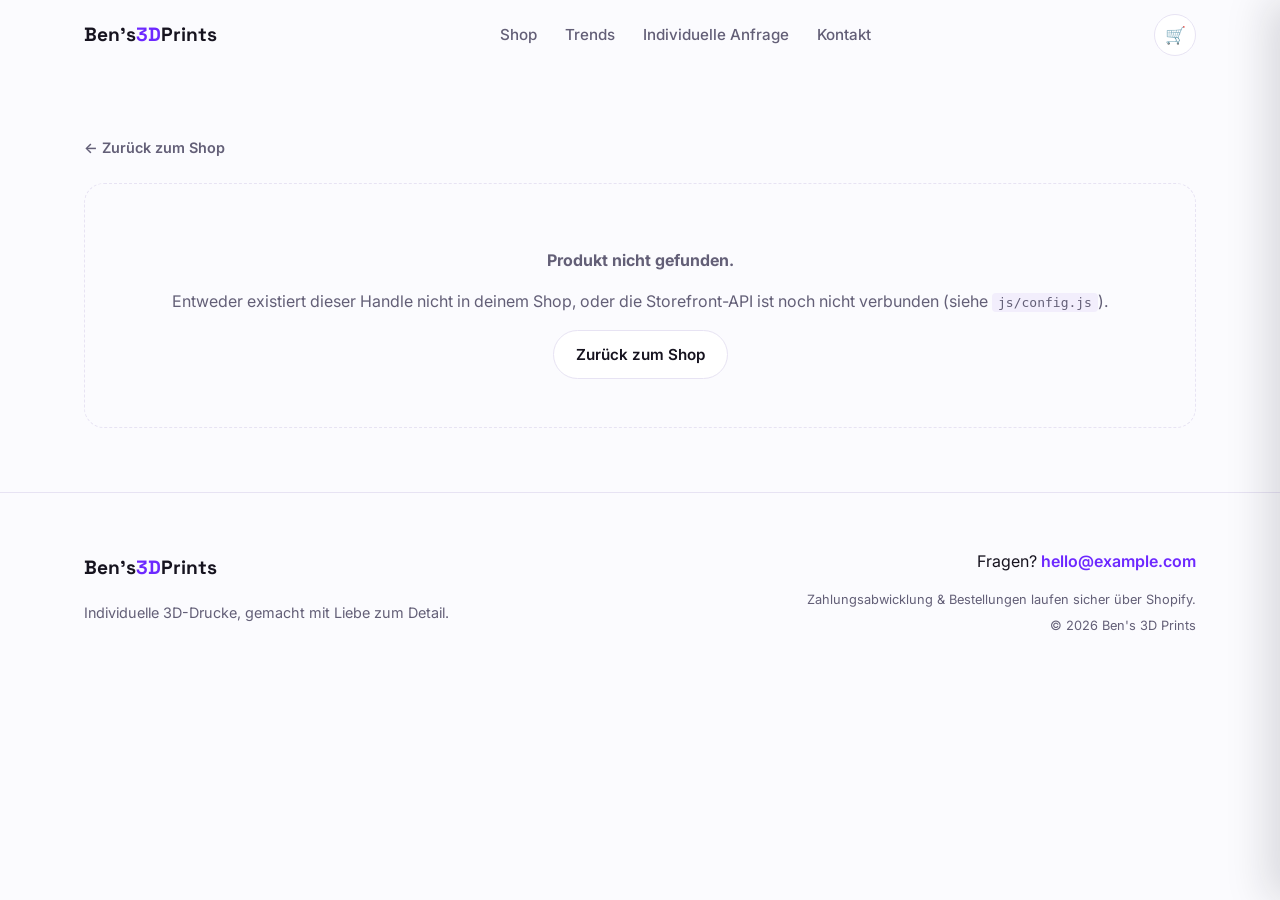
==== product.html @ a78315d1 "Build modern Shopify Storefront API shop with custom request form Replace the initial static prototy" ====
<!doctype html>
<html lang="de">
<head>
<meta charset="UTF-8">
<meta name="viewport" content="width=device-width, initial-scale=1.0">
<title>Produkt — Ben's 3D Prints</title>
<meta name="description" content="Produktdetails bei Ben's 3D Prints — direkt über Shopify bestellen.">
<link rel="preconnect" href="https://cdn.shopify.com">
<link rel="preconnect" href="https://fonts.googleapis.com">
<link rel="preconnect" href="https://fonts.gstatic.com" crossorigin>
<link href="https://fonts.googleapis.com/css2?family=Space+Grotesk:wght@500;700&family=Inter:wght@400;500;600;700&display=swap" rel="stylesheet">
<link rel="icon" href="data:image/svg+xml,%3Csvg xmlns='http://www.w3.org/2000/svg' viewBox='0 0 100 100'%3E%3Crect width='100' height='100' rx='24' fill='%236d28ff'/%3E%3Ctext x='50' y='68' font-size='58' text-anchor='middle' fill='white' font-family='sans-serif' font-weight='bold'%3EB%3C/text%3E%3C/svg%3E">
<link rel="stylesheet" href="css/style.css">
</head>
<body>

<header class="site-header">
  <div class="container header-inner">
    <a href="index.html#top" class="logo">Ben's<span>3D</span>Prints</a>

    <nav class="main-nav" id="main-nav">
      <a href="index.html#shop">Shop</a>
      <a href="index.html#trends">Trends</a>
      <a href="index.html#request">Individuelle Anfrage</a>
      <a href="index.html#contact">Kontakt</a>
    </nav>

    <div class="header-actions">
      <button type="button" class="icon-btn" data-cart-toggle aria-label="Warenkorb öffnen">
        🛒<span class="cart-count" data-cart-count>0</span>
      </button>
      <button type="button" class="icon-btn nav-toggle" id="nav-toggle" aria-label="Menü öffnen" aria-expanded="false">
        <span></span><span></span><span></span>
      </button>
    </div>
  </div>
</header>

<main>
  <section class="section product-page-section">
    <div class="container">
      <a href="index.html#shop" class="back-link">← Zurück zum Shop</a>

      <div id="product-page-content" class="product-page" hidden>
        <div class="product-gallery" id="product-gallery"></div>

        <div class="product-info">
          <h1 id="product-title"></h1>
          <p class="product-price" id="product-price"></p>

          <div class="product-options" id="product-options"></div>

          <div class="qty-row">
            <span class="option-label">Menge</span>
            <div class="qty-stepper">
              <button type="button" class="qty-btn" id="product-qty-decrease" aria-label="Menge verringern">−</button>
              <span class="qty-value" id="product-qty-value">1</span>
              <button type="button" class="qty-btn" id="product-qty-increase" aria-label="Menge erhöhen">+</button>
            </div>
          </div>

          <button type="button" id="product-add-btn" class="btn btn-primary btn-lg btn-block" disabled>Lädt …</button>

          <div class="product-description" id="product-description"></div>
        </div>
      </div>
    </div>
  </section>

  <section class="section related-section" id="related-section" hidden>
    <div class="container">
      <h2 class="section-title">Das könnte dir auch gefallen</h2>
      <div class="product-grid" data-related-grid></div>
    </div>
  </section>
</main>

<footer id="contact" class="site-footer">
  <div class="container footer-inner">
    <div>
      <p class="logo">Ben's<span>3D</span>Prints</p>
      <p class="footer-tagline">Individuelle 3D-Drucke, gemacht mit Liebe zum Detail.</p>
    </div>
    <div class="footer-contact">
      <p>Fragen? <a href="mailto:hello@example.com">hello@example.com</a></p>
      <p class="footer-note">Zahlungsabwicklung &amp; Bestellungen laufen sicher über Shopify.</p>
      <p class="footer-note">© <span id="footer-year"></span> Ben's 3D Prints</p>
    </div>
  </div>
</footer>

<!-- WARENKORB -->
<div class="cart-overlay" id="cart-overlay"></div>
<aside class="cart-drawer" id="cart-drawer" aria-label="Warenkorb">
  <div class="cart-drawer-header">
    <h2>Warenkorb</h2>
    <button type="button" class="icon-btn" id="cart-close-btn" aria-label="Warenkorb schließen">✕</button>
  </div>
  <div class="cart-drawer-body">
    <p id="cart-empty" class="cart-empty">Dein Warenkorb ist noch leer.</p>
    <ul id="cart-lines" class="cart-lines"></ul>
  </div>
  <div class="cart-drawer-footer">
    <div class="cart-subtotal-row">
      <span>Zwischensumme</span>
      <span id="cart-subtotal">0,00 €</span>
    </div>
    <button type="button" id="cart-checkout-btn" class="btn btn-primary btn-lg btn-block" disabled>Zur Kasse</button>
  </div>
</aside>

<script src="js/config.js"></script>
<script src="js/shopify-client.js"></script>
<script src="js/cart.js"></script>
<script src="js/product-page.js"></script>
<script src="js/main.js"></script>
</body>
</html>
---- css/style.css ----
:root {
  --bg: #fbfbfe;
  --bg-alt: #f2eefc;
  --surface: #ffffff;
  --text: #16131f;
  --text-dim: #635f77;
  --primary: #6d28ff;
  --primary-hover: #5a1de0;
  --primary-soft: #efe8ff;
  --accent: #06d6a0;
  --pink: #ff3d81;
  --warn: #ff6b6b;
  --border: #e7e3f3;
  --radius: 20px;
  --radius-sm: 12px;
  --max-width: 1160px;
  --shadow: 0 12px 32px -12px rgba(109, 40, 255, 0.18);
  --font-display: "Space Grotesk", "Inter", sans-serif;
  --font-body: "Inter", "Segoe UI", sans-serif;
}

* { box-sizing: border-box; }

html { scroll-behavior: smooth; }

body {
  margin: 0;
  font-family: var(--font-body);
  background: var(--bg);
  color: var(--text);
  line-height: 1.55;
  -webkit-font-smoothing: antialiased;
}

body.cart-open { overflow: hidden; }

.container {
  max-width: var(--max-width);
  margin: 0 auto;
  padding: 0 24px;
}

a { color: inherit; }
h1, h2, h3 { font-family: var(--font-display); letter-spacing: -0.01em; }
img { max-width: 100%; display: block; }

/* Buttons */
.btn {
  display: inline-flex;
  align-items: center;
  justify-content: center;
  gap: 8px;
  padding: 12px 22px;
  border-radius: 999px;
  font-weight: 600;
  text-decoration: none;
  border: 1px solid transparent;
  cursor: pointer;
  font-size: 0.95rem;
  font-family: var(--font-body);
  transition: transform .15s ease, background .15s ease, border-color .15s ease, box-shadow .15s ease;
  background: none;
}
.btn:hover { transform: translateY(-1px); }
.btn:disabled { opacity: 0.5; cursor: not-allowed; transform: none; }
.btn-primary {
  background: linear-gradient(135deg, var(--primary), var(--pink));
  color: #fff;
  box-shadow: var(--shadow);
}
.btn-primary:hover:not(:disabled) { filter: brightness(1.05); }
.btn-ghost {
  background: var(--surface);
  border-color: var(--border);
  color: var(--text);
}
.btn-ghost:hover { border-color: var(--primary); color: var(--primary); }
.btn-lg { padding: 14px 28px; font-size: 1rem; }
.btn-sm { padding: 9px 16px; font-size: 0.85rem; }
.btn-block { width: 100%; }

.icon-btn {
  position: relative;
  width: 42px;
  height: 42px;
  border-radius: 50%;
  border: 1px solid var(--border);
  background: var(--surface);
  font-size: 1.05rem;
  display: inline-flex;
  align-items: center;
  justify-content: center;
  cursor: pointer;
}
.icon-btn:hover { border-color: var(--primary); }

.cart-count {
  position: absolute;
  top: -4px;
  right: -4px;
  min-width: 18px;
  height: 18px;
  padding: 0 4px;
  border-radius: 999px;
  background: var(--pink);
  color: #fff;
  font-size: 0.65rem;
  font-weight: 700;
  display: none;
  align-items: center;
  justify-content: center;
  line-height: 1;
}
.cart-count.is-visible { display: flex; }

/* Header */
.site-header {
  position: sticky;
  top: 0;
  z-index: 60;
  background: rgba(251, 251, 254, 0.85);
  backdrop-filter: blur(10px);
  border-bottom: 1px solid transparent;
  transition: border-color .2s ease, box-shadow .2s ease;
}
.site-header.is-scrolled {
  border-bottom-color: var(--border);
  box-shadow: 0 4px 20px -8px rgba(22, 19, 31, 0.08);
}
.header-inner {
  display: flex;
  align-items: center;
  justify-content: space-between;
  gap: 16px;
  padding-top: 14px;
  padding-bottom: 14px;
}
.logo {
  font-family: var(--font-display);
  font-weight: 700;
  font-size: 1.2rem;
  text-decoration: none;
  color: var(--text);
}
.logo span { color: var(--primary); }
.main-nav {
  display: flex;
  align-items: center;
  gap: 28px;
}
.main-nav a {
  text-decoration: none;
  color: var(--text-dim);
  font-size: 0.95rem;
  font-weight: 500;
}
.main-nav a:hover { color: var(--primary); }
.header-actions { display: flex; align-items: center; gap: 10px; }
.nav-toggle { display: none; flex-direction: column; gap: 4px; }
.nav-toggle span { width: 18px; height: 2px; background: var(--text); border-radius: 2px; }

@media (max-width: 800px) {
  .main-nav {
    position: fixed;
    top: 71px;
    left: 0;
    right: 0;
    background: var(--surface);
    border-bottom: 1px solid var(--border);
    flex-direction: column;
    align-items: flex-start;
    gap: 4px;
    padding: 12px 24px 20px;
    transform: translateY(-8px);
    opacity: 0;
    pointer-events: none;
    transition: opacity .15s ease, transform .15s ease;
  }
  .main-nav.is-open { opacity: 1; transform: translateY(0); pointer-events: auto; }
  .main-nav a { padding: 10px 0; width: 100%; }
  .nav-toggle { display: flex; }
}

/* Hero */
.hero {
  position: relative;
  padding: 88px 0 76px;
  overflow: hidden;
}
.hero-inner { position: relative; z-index: 2; max-width: 680px; }
.eyebrow {
  color: var(--pink);
  text-transform: uppercase;
  letter-spacing: 0.08em;
  font-size: 0.8rem;
  font-weight: 700;
  margin: 0 0 14px;
}
.hero h1 {
  font-size: clamp(2.4rem, 5.5vw, 3.6rem);
  margin: 0 0 20px;
  line-height: 1.08;
}
.highlight {
  background: linear-gradient(135deg, var(--primary), var(--pink));
  -webkit-background-clip: text;
  background-clip: text;
  color: transparent;
}
.hero-sub {
  color: var(--text-dim);
  font-size: 1.08rem;
  margin: 0 0 32px;
  max-width: 560px;
}
.hero-actions { display: flex; gap: 16px; flex-wrap: wrap; }
.hero-glow {
  position: absolute;
  top: -140px;
  right: -160px;
  width: 460px;
  height: 460px;
  border-radius: 50%;
  background: radial-gradient(circle, rgba(109, 40, 255, 0.22), transparent 70%);
  z-index: 1;
  pointer-events: none;
}
.hero-glow-2 {
  top: 80px;
  right: 220px;
  width: 320px;
  height: 320px;
  background: radial-gradient(circle, rgba(6, 214, 160, 0.22), transparent 70%);
}

/* Sections */
.section { padding: 64px 0; }
.section-title {
  font-size: clamp(1.6rem, 3vw, 2.2rem);
  margin: 0 0 8px;
}
.section-sub {
  color: var(--text-dim);
  max-width: 640px;
  margin: 0 0 32px;
}

/* Trend Kategorien */
.trends-section { background: var(--bg-alt); border-top: 1px solid var(--border); border-bottom: 1px solid var(--border); }
.category-tiles {
  display: grid;
  grid-template-columns: repeat(auto-fit, minmax(160px, 1fr));
  gap: 16px;
}
.category-tile {
  background: var(--surface);
  border: 1px solid var(--border);
  border-radius: var(--radius);
  padding: 22px 18px;
  display: flex;
  flex-direction: column;
  align-items: flex-start;
  gap: 12px;
  cursor: pointer;
  text-align: left;
  transition: border-color .15s ease, transform .15s ease, box-shadow .15s ease;
  font-family: var(--font-body);
}
.category-tile:hover {
  border-color: var(--tint, var(--primary));
  transform: translateY(-3px);
  box-shadow: var(--shadow);
}
.category-emoji {
  width: 48px;
  height: 48px;
  border-radius: 14px;
  display: flex;
  align-items: center;
  justify-content: center;
  font-size: 1.5rem;
  background: color-mix(in srgb, var(--tint, var(--primary)) 16%, transparent);
}
.category-title { font-weight: 600; font-size: 0.95rem; color: var(--text); }

/* Shop */
.shop-tabs {
  display: flex;
  gap: 10px;
  flex-wrap: wrap;
  margin-bottom: 28px;
}
.shop-tab {
  padding: 10px 18px;
  border-radius: 999px;
  border: 1px solid var(--border);
  background: var(--surface);
  color: var(--text-dim);
  font-weight: 600;
  font-size: 0.88rem;
  cursor: pointer;
  transition: all .15s ease;
}
.shop-tab:hover { border-color: var(--primary); color: var(--primary); }
.shop-tab.is-active {
  background: linear-gradient(135deg, var(--primary), var(--pink));
  border-color: transparent;
  color: #fff;
}

.product-grid {
  display: grid;
  grid-template-columns: repeat(auto-fill, minmax(230px, 1fr));
  gap: 22px;
}

.product-card {
  background: var(--surface);
  border: 1px solid var(--border);
  border-radius: var(--radius);
  overflow: hidden;
  display: flex;
  flex-direction: column;
  transition: border-color .15s ease, transform .15s ease, box-shadow .15s ease;
}
.product-card:hover { border-color: var(--primary); transform: translateY(-3px); box-shadow: var(--shadow); }
.product-card-link { text-decoration: none; color: inherit; }
.product-card-media {
  position: relative;
  aspect-ratio: 1 / 1;
  background: var(--bg-alt);
  display: block;
}
.product-card-media img { width: 100%; height: 100%; object-fit: cover; }
.product-thumb-fallback {
  width: 100%;
  height: 100%;
  display: flex;
  align-items: center;
  justify-content: center;
  font-size: 2.2rem;
  background: var(--bg-alt);
}
.badge {
  position: absolute;
  top: 10px;
  left: 10px;
  padding: 4px 10px;
  border-radius: 999px;
  font-size: 0.7rem;
  font-weight: 700;
  color: #fff;
}
.badge-soldout { background: var(--text-dim); }
.product-card-body { padding: 16px 16px 4px; flex: 1; }
.product-card-title {
  display: block;
  font-weight: 600;
  font-size: 0.95rem;
  text-decoration: none;
  color: var(--text);
  margin-bottom: 6px;
}
.product-card-price { margin: 0; color: var(--primary); font-weight: 700; }
.product-card-add { margin: 12px 16px 16px; }

.product-card-skeleton {
  aspect-ratio: 3 / 4;
  background: linear-gradient(100deg, var(--bg-alt) 30%, var(--surface) 50%, var(--bg-alt) 70%);
  background-size: 200% 100%;
  animation: shimmer 1.4s infinite;
}
@keyframes shimmer {
  from { background-position: 200% 0; }
  to { background-position: -200% 0; }
}

.shop-placeholder {
  grid-column: 1 / -1;
  text-align: center;
  padding: 48px 24px;
  border: 1px dashed var(--border);
  border-radius: var(--radius);
  color: var(--text-dim);
}
.shop-placeholder code {
  background: var(--bg-alt);
  padding: 2px 6px;
  border-radius: 4px;
}

/* Request section */
.request-section { background: var(--bg-alt); border-top: 1px solid var(--border); }
.request-inner { display: grid; grid-template-columns: 1fr; gap: 48px; }
@media (min-width: 900px) {
  .request-inner { grid-template-columns: 1fr 1fr; align-items: start; }
}
.request-steps { list-style: none; padding: 0; margin: 32px 0 0; display: flex; flex-direction: column; gap: 14px; }
.request-steps li { display: flex; align-items: center; gap: 14px; color: var(--text-dim); }
.request-steps span {
  flex: none; width: 28px; height: 28px; border-radius: 50%;
  background: linear-gradient(135deg, var(--primary), var(--pink));
  color: #fff; font-weight: 700; font-size: 0.85rem;
  display: flex; align-items: center; justify-content: center;
}
.request-note {
  margin-top: 24px;
  font-size: 0.85rem;
  color: var(--text-dim);
  background: var(--surface);
  border: 1px solid var(--border);
  border-radius: var(--radius-sm);
  padding: 14px 16px;
}

.request-form {
  background: var(--surface);
  border: 1px solid var(--border);
  border-radius: var(--radius);
  padding: 32px;
  display: flex;
  flex-direction: column;
  gap: 6px;
}
.request-form label { font-size: 0.85rem; font-weight: 600; margin-top: 14px; color: var(--text-dim); }
.request-form input[type="text"],
.request-form input[type="email"],
.request-form input[type="tel"],
.request-form textarea {
  background: var(--bg-alt);
  border: 1px solid var(--border);
  border-radius: var(--radius-sm);
  padding: 12px 14px;
  color: var(--text);
  font-size: 0.95rem;
  font-family: inherit;
  resize: vertical;
  width: 100%;
}
.request-form input[type="file"] { color: var(--text-dim); font-size: 0.85rem; }
.request-form input:focus, .request-form textarea:focus { outline: none; border-color: var(--primary); }
.form-row { display: grid; grid-template-columns: 1fr 1fr; gap: 14px; }
@media (max-width: 480px) { .form-row { grid-template-columns: 1fr; } }
.form-col { display: flex; flex-direction: column; }
.file-hint { margin: 4px 0 0; font-size: 0.75rem; color: var(--text-dim); }
.request-form button { margin-top: 24px; }
.form-status { font-size: 0.9rem; min-height: 1.2em; }
.form-status.success { color: var(--accent); font-weight: 600; }
.form-status.error { color: var(--warn); font-weight: 600; }

/* Cart drawer */
.cart-overlay {
  position: fixed;
  inset: 0;
  background: rgba(22, 19, 31, 0.4);
  opacity: 0;
  pointer-events: none;
  transition: opacity .2s ease;
  z-index: 90;
}
.cart-overlay.is-open { opacity: 1; pointer-events: auto; }

.cart-drawer {
  position: fixed;
  top: 0;
  right: 0;
  bottom: 0;
  width: min(400px, 100vw);
  background: var(--surface);
  box-shadow: -12px 0 40px rgba(22, 19, 31, 0.15);
  transform: translateX(100%);
  transition: transform .25s ease;
  z-index: 91;
  display: flex;
  flex-direction: column;
}
.cart-drawer.is-open { transform: translateX(0); }
.cart-drawer-header {
  display: flex; align-items: center; justify-content: space-between;
  padding: 20px 24px; border-bottom: 1px solid var(--border);
}
.cart-drawer-header h2 { margin: 0; font-size: 1.2rem; }
.cart-drawer-body { flex: 1; overflow-y: auto; padding: 20px 24px; }
.cart-empty { color: var(--text-dim); text-align: center; margin-top: 40px; }
.cart-lines { list-style: none; margin: 0; padding: 0; display: flex; flex-direction: column; gap: 18px; }
.cart-line { display: grid; grid-template-columns: 64px 1fr auto; gap: 14px; align-items: start; }
.cart-line-thumb {
  width: 64px; height: 64px; border-radius: var(--radius-sm); overflow: hidden;
  background: var(--bg-alt);
}
.cart-line-thumb img { width: 100%; height: 100%; object-fit: cover; }
.cart-line-thumb-fallback { width: 100%; height: 100%; display: flex; align-items: center; justify-content: center; font-size: 1.4rem; }
.cart-line-title { margin: 0; font-weight: 600; font-size: 0.92rem; }
.cart-line-variant { margin: 2px 0 0; font-size: 0.78rem; color: var(--text-dim); }
.cart-line-controls { display: flex; align-items: center; gap: 12px; margin-top: 10px; }
.cart-line-remove { background: none; border: none; color: var(--text-dim); font-size: 0.78rem; cursor: pointer; text-decoration: underline; padding: 0; }
.cart-line-remove:hover { color: var(--warn); }
.cart-line-price { margin: 0; font-weight: 700; font-size: 0.9rem; white-space: nowrap; }

.qty-stepper { display: inline-flex; align-items: center; gap: 10px; border: 1px solid var(--border); border-radius: 999px; padding: 4px 6px; }
.qty-btn { width: 24px; height: 24px; border-radius: 50%; border: none; background: var(--bg-alt); cursor: pointer; font-size: 1rem; line-height: 1; }
.qty-btn:hover { background: var(--primary-soft); }
.qty-value { min-width: 16px; text-align: center; font-weight: 600; font-size: 0.9rem; }

.cart-drawer-footer { padding: 20px 24px; border-top: 1px solid var(--border); }
.cart-subtotal-row { display: flex; justify-content: space-between; margin-bottom: 14px; font-weight: 700; }

/* Footer */
.site-footer { border-top: 1px solid var(--border); padding: 40px 0; }
.footer-inner { display: flex; flex-wrap: wrap; justify-content: space-between; gap: 24px; }
.footer-tagline { color: var(--text-dim); font-size: 0.9rem; margin: 8px 0 0; }
.footer-contact { text-align: right; }
.footer-contact a { color: var(--primary); text-decoration: none; font-weight: 600; }
.footer-note { color: var(--text-dim); font-size: 0.8rem; margin: 6px 0 0; }
@media (max-width: 560px) { .footer-contact { text-align: left; } }

/* Product page */
.back-link { display: inline-block; margin-bottom: 24px; color: var(--text-dim); text-decoration: none; font-weight: 600; font-size: 0.9rem; }
.back-link:hover { color: var(--primary); }
.product-page { display: grid; grid-template-columns: 1fr; gap: 40px; }
@media (min-width: 860px) { .product-page { grid-template-columns: 1.1fr 1fr; } }

.product-gallery-main {
  aspect-ratio: 1 / 1;
  background: var(--bg-alt);
  border-radius: var(--radius);
  overflow: hidden;
  display: flex;
  align-items: center;
  justify-content: center;
  font-size: 3rem;
}
.product-gallery-main img { width: 100%; height: 100%; object-fit: cover; }
.product-gallery-thumbs { display: flex; gap: 10px; margin-top: 12px; flex-wrap: wrap; }
.gallery-thumb-btn {
  width: 64px; height: 64px; border-radius: var(--radius-sm); overflow: hidden;
  border: 2px solid transparent; padding: 0; cursor: pointer; background: var(--bg-alt);
}
.gallery-thumb-btn.is-active { border-color: var(--primary); }
.gallery-thumb-btn img { width: 100%; height: 100%; object-fit: cover; }

.product-info h1 { font-size: clamp(1.6rem, 3vw, 2.1rem); margin: 0 0 10px; }
.product-price { font-size: 1.4rem; font-weight: 700; color: var(--primary); margin: 0 0 24px; }

.option-group { margin-bottom: 20px; }
.option-label { font-size: 0.85rem; font-weight: 600; color: var(--text-dim); margin: 0 0 10px; }
.option-values { display: flex; gap: 8px; flex-wrap: wrap; }
.option-value {
  padding: 9px 16px; border-radius: 999px; border: 1px solid var(--border);
  background: var(--surface); cursor: pointer; font-size: 0.88rem; font-weight: 600;
}
.option-value:hover { border-color: var(--primary); }
.option-value.is-selected { background: linear-gradient(135deg, var(--primary), var(--pink)); border-color: transparent; color: #fff; }

.qty-row { display: flex; align-items: center; gap: 16px; margin-bottom: 20px; }

.product-description { margin-top: 28px; color: var(--text-dim); font-size: 0.95rem; line-height: 1.7; }
.product-description :first-child { margin-top: 0; }

.related-section { border-top: 1px solid var(--border); }

@media (max-width: 560px) {
  .footer-contact { text-align: left; }
  .hero { padding: 64px 0 56px; }
}
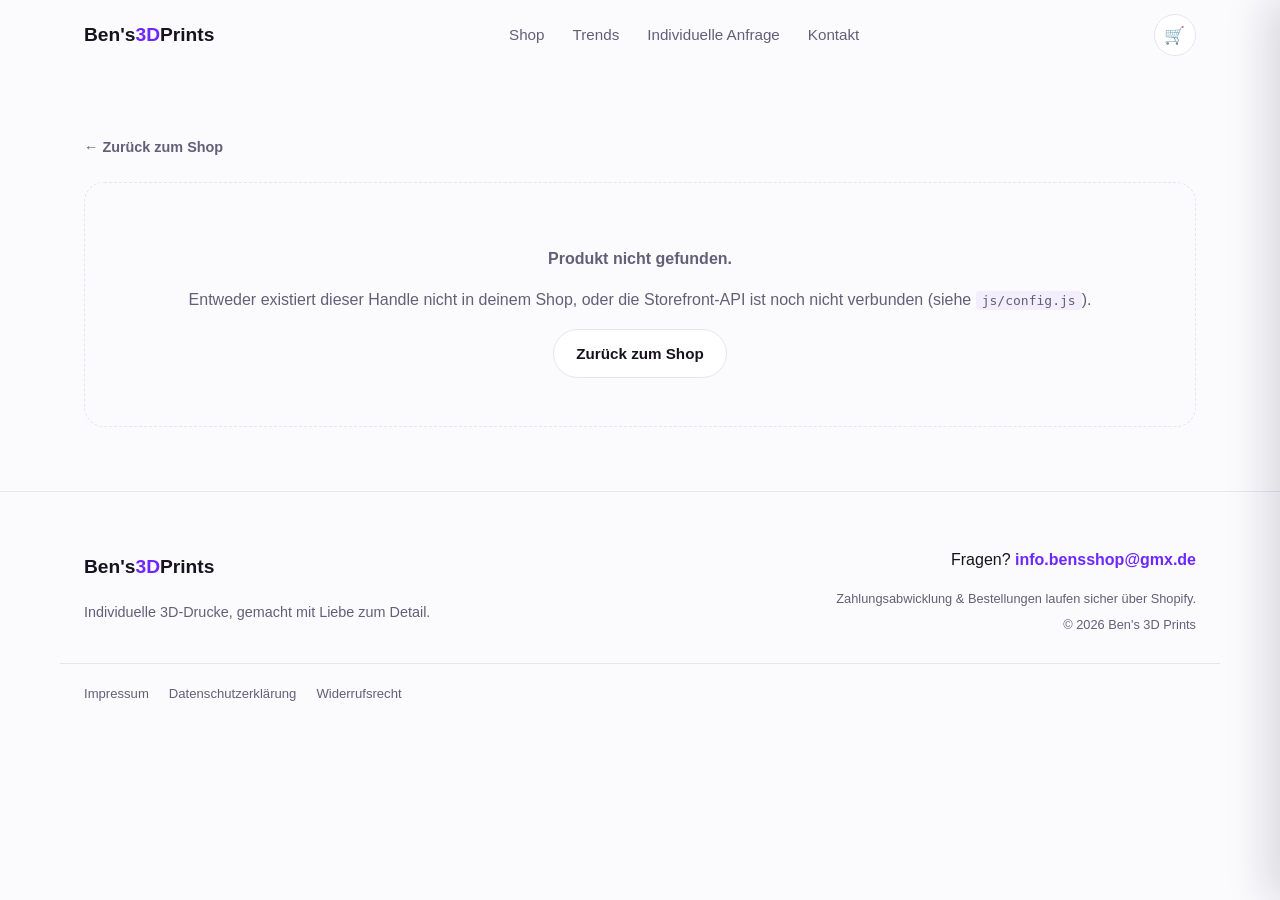
==== commit aa5abc99: "Add SEO: meta tags, Open Graph, structured data, sitemap and robots.txt" ====
--- a/product.html
+++ b/product.html
@@ -4,11 +4,24 @@
 <meta charset="UTF-8">
 <meta name="viewport" content="width=device-width, initial-scale=1.0">
 <title>Produkt — Ben's 3D Prints</title>
-<meta name="description" content="Produktdetails bei Ben's 3D Prints — direkt über Shopify bestellen.">
+<meta name="description" content="Produktdetails bei Ben's 3D Prints — direkt online bestellen, sicher bezahlen über Shopify.">
+<meta name="robots" content="index, follow">
+<link rel="canonical" id="canonical-link" href="https://bens3dprints.de/product.html">
+
+<meta property="og:type" content="product">
+<meta property="og:site_name" content="Ben's 3D Prints">
+<meta property="og:title" id="og-title" content="Produkt — Ben's 3D Prints">
+<meta property="og:description" id="og-description" content="Produktdetails bei Ben's 3D Prints — direkt online bestellen, sicher bezahlen über Shopify.">
+<meta property="og:url" id="og-url" content="https://bens3dprints.de/product.html">
+<meta property="og:image" id="og-image" content="https://bens3dprints.de/assets/products/product-fidget-roller.jpg">
+<meta property="og:locale" content="de_DE">
+
+<meta name="twitter:card" content="summary_large_image">
+<meta name="twitter:title" id="twitter-title" content="Produkt — Ben's 3D Prints">
+<meta name="twitter:description" id="twitter-description" content="Produktdetails bei Ben's 3D Prints — direkt online bestellen, sicher bezahlen über Shopify.">
+<meta name="twitter:image" id="twitter-image" content="https://bens3dprints.de/assets/products/product-fidget-roller.jpg">
+
 <link rel="preconnect" href="https://cdn.shopify.com">
-<link rel="preconnect" href="https://fonts.googleapis.com">
-<link rel="preconnect" href="https://fonts.gstatic.com" crossorigin>
-<link href="https://fonts.googleapis.com/css2?family=Space+Grotesk:wght@500;700&family=Inter:wght@400;500;600;700&display=swap" rel="stylesheet">
 <link rel="icon" href="data:image/svg+xml,%3Csvg xmlns='http://www.w3.org/2000/svg' viewBox='0 0 100 100'%3E%3Crect width='100' height='100' rx='24' fill='%236d28ff'/%3E%3Ctext x='50' y='68' font-size='58' text-anchor='middle' fill='white' font-family='sans-serif' font-weight='bold'%3EB%3C/text%3E%3C/svg%3E">
 <link rel="stylesheet" href="css/style.css">
 </head>
@@ -82,10 +95,15 @@
       <p class="footer-tagline">Individuelle 3D-Drucke, gemacht mit Liebe zum Detail.</p>
     </div>
     <div class="footer-contact">
-      <p>Fragen? <a href="mailto:hello@example.com">hello@example.com</a></p>
+      <p>Fragen? <a href="mailto:info.bensshop@gmx.de">info.bensshop@gmx.de</a></p>
       <p class="footer-note">Zahlungsabwicklung &amp; Bestellungen laufen sicher über Shopify.</p>
       <p class="footer-note">© <span id="footer-year"></span> Ben's 3D Prints</p>
     </div>
+  </div>
+  <div class="container footer-legal">
+    <a href="impressum.html">Impressum</a>
+    <a href="datenschutz.html">Datenschutzerklärung</a>
+    <a href="widerrufsrecht.html">Widerrufsrecht</a>
   </div>
 </footer>
 
--- a/css/style.css
+++ b/css/style.css
@@ -403,6 +403,19 @@
   color: #fff; font-weight: 700; font-size: 0.85rem;
   display: flex; align-items: center; justify-content: center;
 }
+.request-response {
+  display: inline-flex;
+  align-items: center;
+  gap: 6px;
+  margin-top: 16px;
+  padding: 8px 14px;
+  font-size: 0.85rem;
+  font-weight: 600;
+  color: var(--primary);
+  background: rgba(124, 92, 255, 0.1);
+  border: 1px solid rgba(124, 92, 255, 0.25);
+  border-radius: 999px;
+}
 .request-note {
   margin-top: 24px;
   font-size: 0.85rem;
@@ -514,6 +527,34 @@
 .footer-note { color: var(--text-dim); font-size: 0.8rem; margin: 6px 0 0; }
 @media (max-width: 560px) { .footer-contact { text-align: left; } }
 
+.footer-legal {
+  margin-top: 28px;
+  padding-top: 20px;
+  border-top: 1px solid var(--border);
+  display: flex;
+  gap: 20px;
+  flex-wrap: wrap;
+}
+.footer-legal a {
+  color: var(--text-dim);
+  text-decoration: none;
+  font-size: 0.82rem;
+}
+.footer-legal a:hover { color: var(--primary); }
+
+/* Rechtstexte (Impressum, Datenschutz, Widerruf) */
+.legal-section { padding: 48px 0 80px; }
+.legal-content { max-width: 760px; }
+.legal-content h1 { font-size: clamp(1.8rem, 3vw, 2.4rem); margin: 0 0 28px; }
+.legal-content h2 { font-size: 1.25rem; margin: 40px 0 12px; }
+.legal-content h3 { font-size: 1.05rem; margin: 24px 0 8px; }
+.legal-content p { color: var(--text-dim); margin: 0 0 14px; }
+.legal-content ul { color: var(--text-dim); margin: 0 0 14px; padding-left: 22px; }
+.legal-content li { margin-bottom: 6px; }
+.legal-content a { color: var(--primary); text-decoration: underline; }
+.legal-content strong { color: var(--text); }
+.legal-updated { color: var(--text-dim); font-size: 0.82rem; margin-bottom: 32px; }
+
 /* Product page */
 .back-link { display: inline-block; margin-bottom: 24px; color: var(--text-dim); text-decoration: none; font-weight: 600; font-size: 0.9rem; }
 .back-link:hover { color: var(--primary); }
@@ -551,6 +592,7 @@
 }
 .option-value:hover { border-color: var(--primary); }
 .option-value.is-selected { background: linear-gradient(135deg, var(--primary), var(--pink)); border-color: transparent; color: #fff; }
+.option-value.is-soldout { color: var(--text-dim); text-decoration: line-through; opacity: 0.6; }
 
 .qty-row { display: flex; align-items: center; gap: 16px; margin-bottom: 20px; }
 
